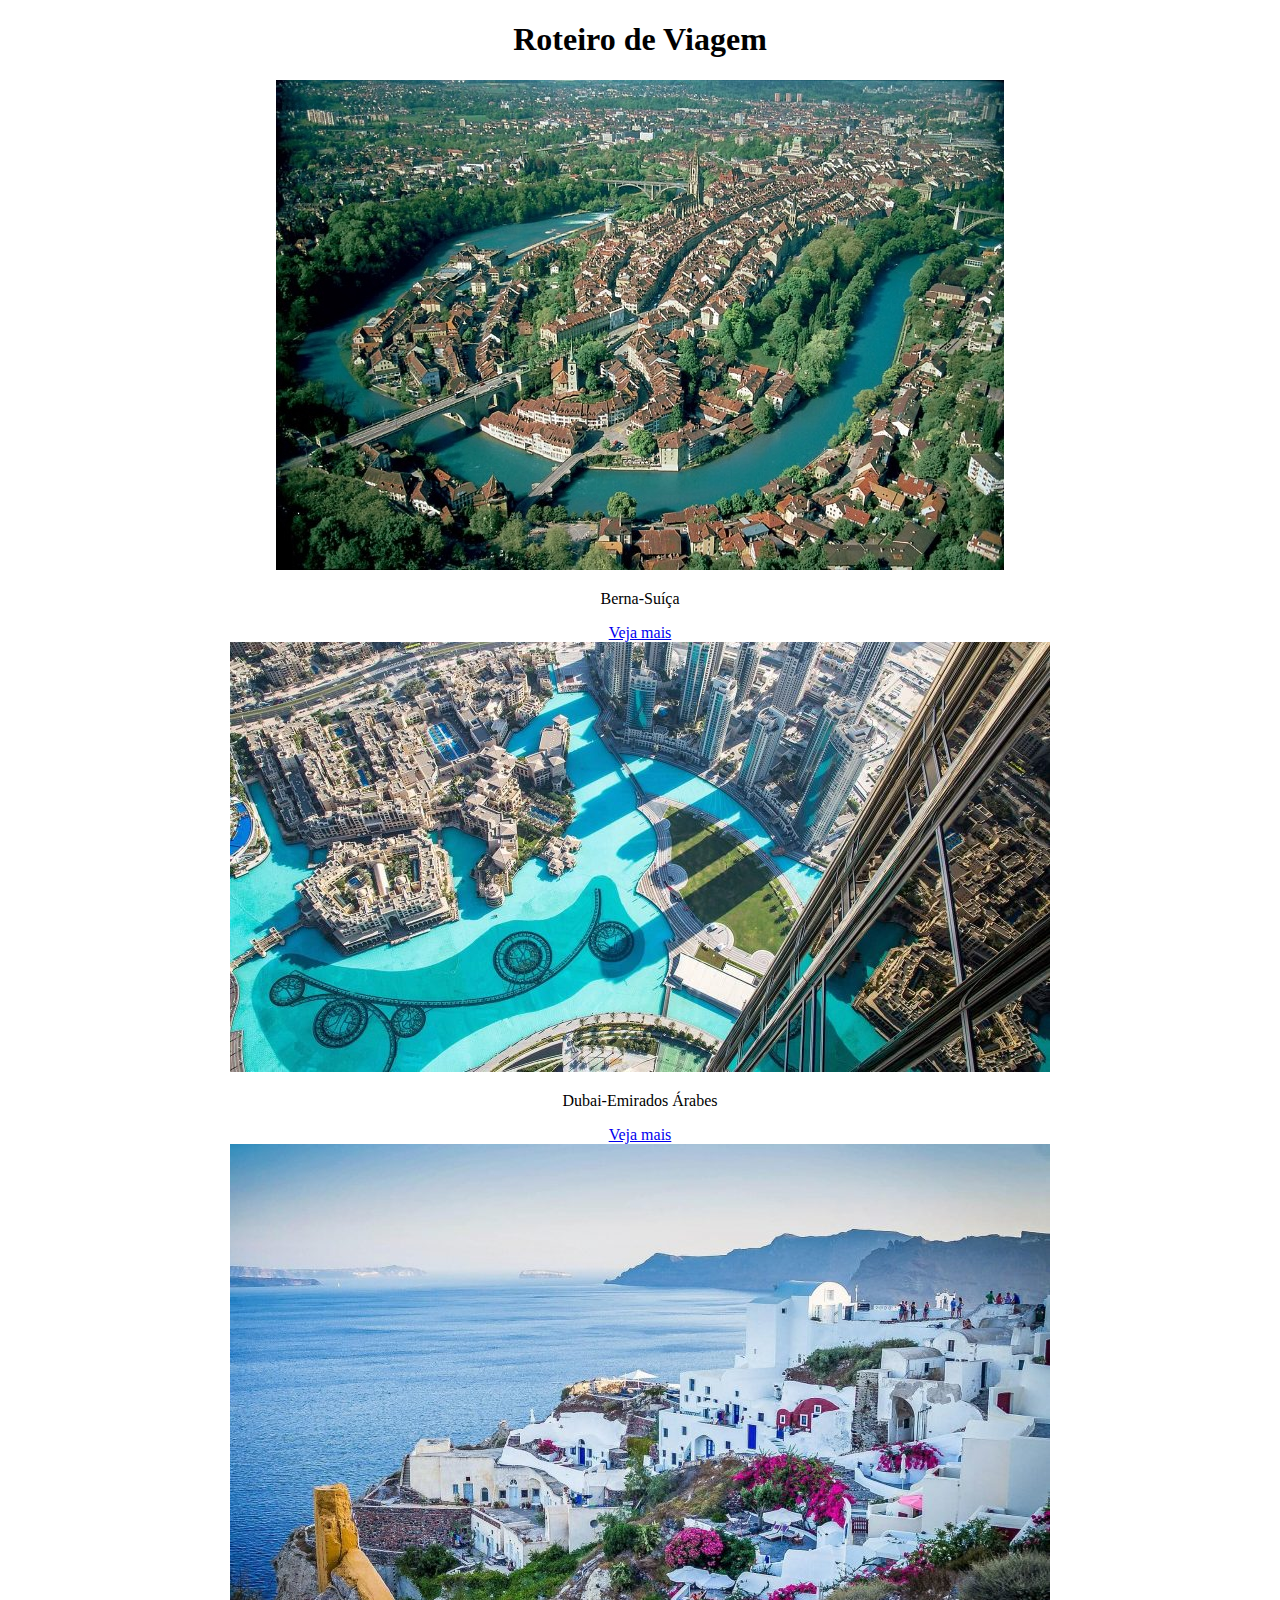
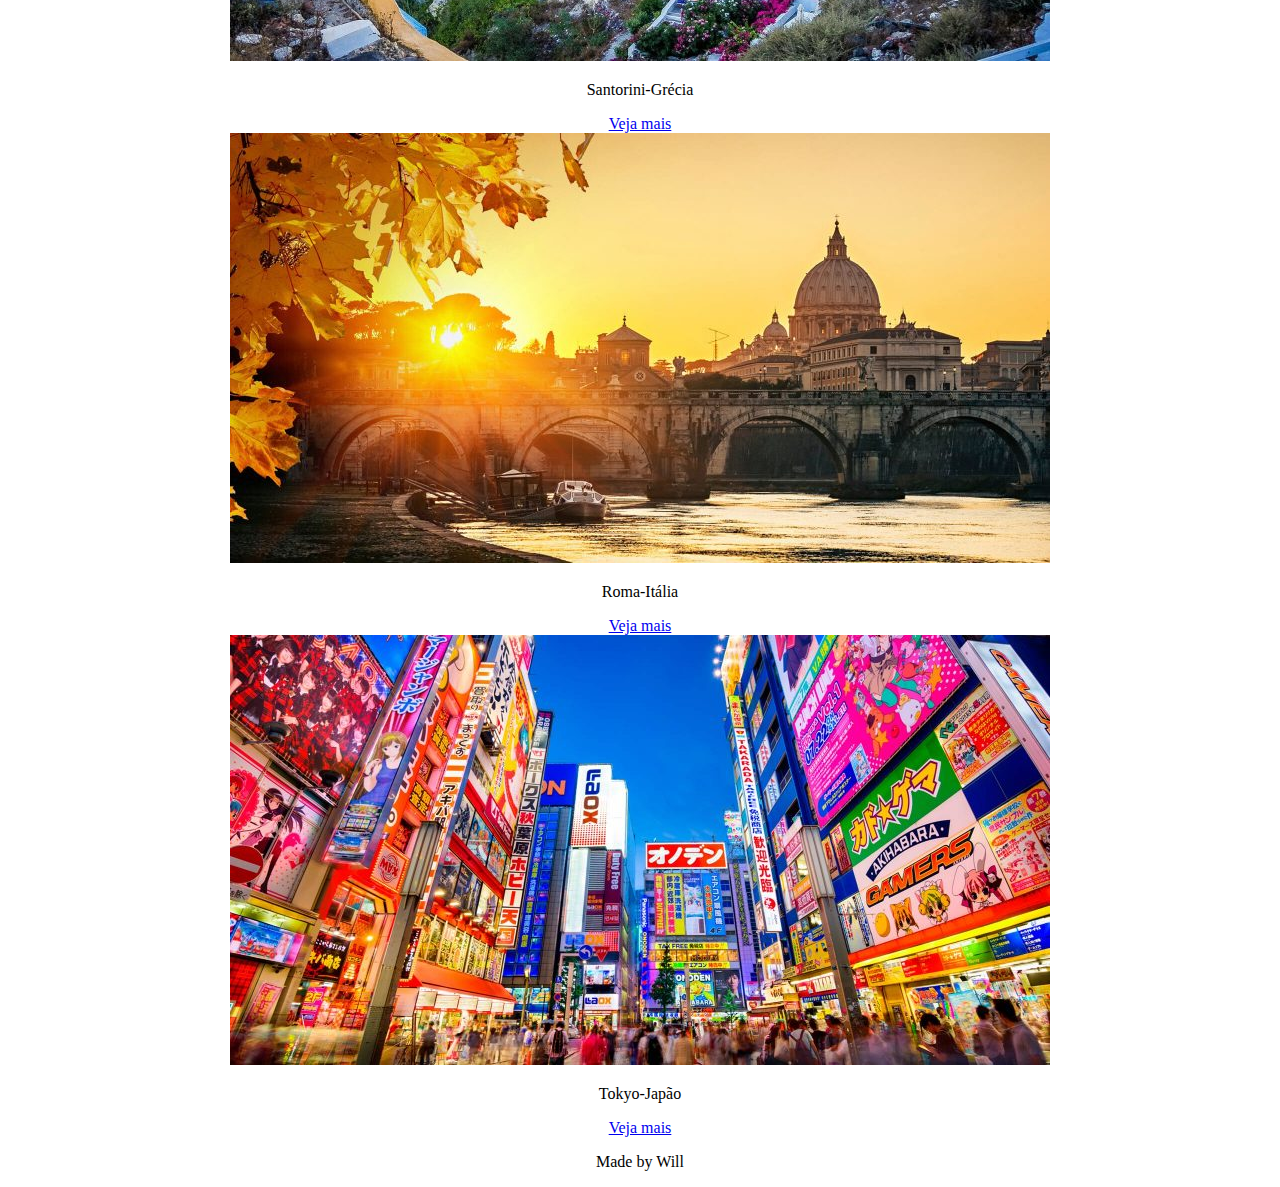
==== EXERCICIOS/AULA_02_12_2020/index.html @ f5bf68ac "HTML" ====
<!DOCTYPE html>
<html lang="pt-br">
<head>
    <meta charset="UTF-8">
    <meta name="viewport" content="width=device-width, initial-scale=1.0">
    <title>Roteiro de Viagem</title>
    <link rel="stylesheet" href="static/css/style.css">
</head>
<body>
    <header>
        <h1>Roteiro de Viagem</h1>
    </header>
    <main class="container">
        <article class="card-gallery">
            <div class="card">
                <img src="static/img/berna.png" alt="Imagem de Berna">
                <p>Berna-Suíça</p>
                <a href="berna.html">Veja mais</a>
            </div>
            <div class="card">
                <img src="static/img/dubai.jpg" alt="Imagem de Dubai">
                <p>Dubai-Emirados Árabes</p>
                <a href="dubai.html">Veja mais</a>
            </div>
            <div class="card">
                <img src="static/img/santorini.jpg" alt="Imagem de Santorini">
                <p>Santorini-Grécia</p>
                <a href="santorini.html">Veja mais</a>
            </div>
            <div class="card">
                <img src="static/img/roma.jpg" alt="Imagem de Roma">
                <p>Roma-Itália</p>
                <a href="roma.html">Veja mais</a>
            </div>
            <div class="card">
                <img src="static/img/tokyo.jpg" alt="Imagem de Tokyo">
                <p>Tokyo-Japão</p>
                <a href="tokyo.html">Veja mais</a>
            </div>            
        </article>
    </main>
    <footer>
        <p>Made by Will</p>
    </footer>
</body>
</html>
---- EXERCICIOS/AULA_02_12_2020/static/css/style.css ----
body {
    text-align: center;
}

.container {
    width: 80%;
    margin: auto;
}

.img-card img {
    width: 100%;
}
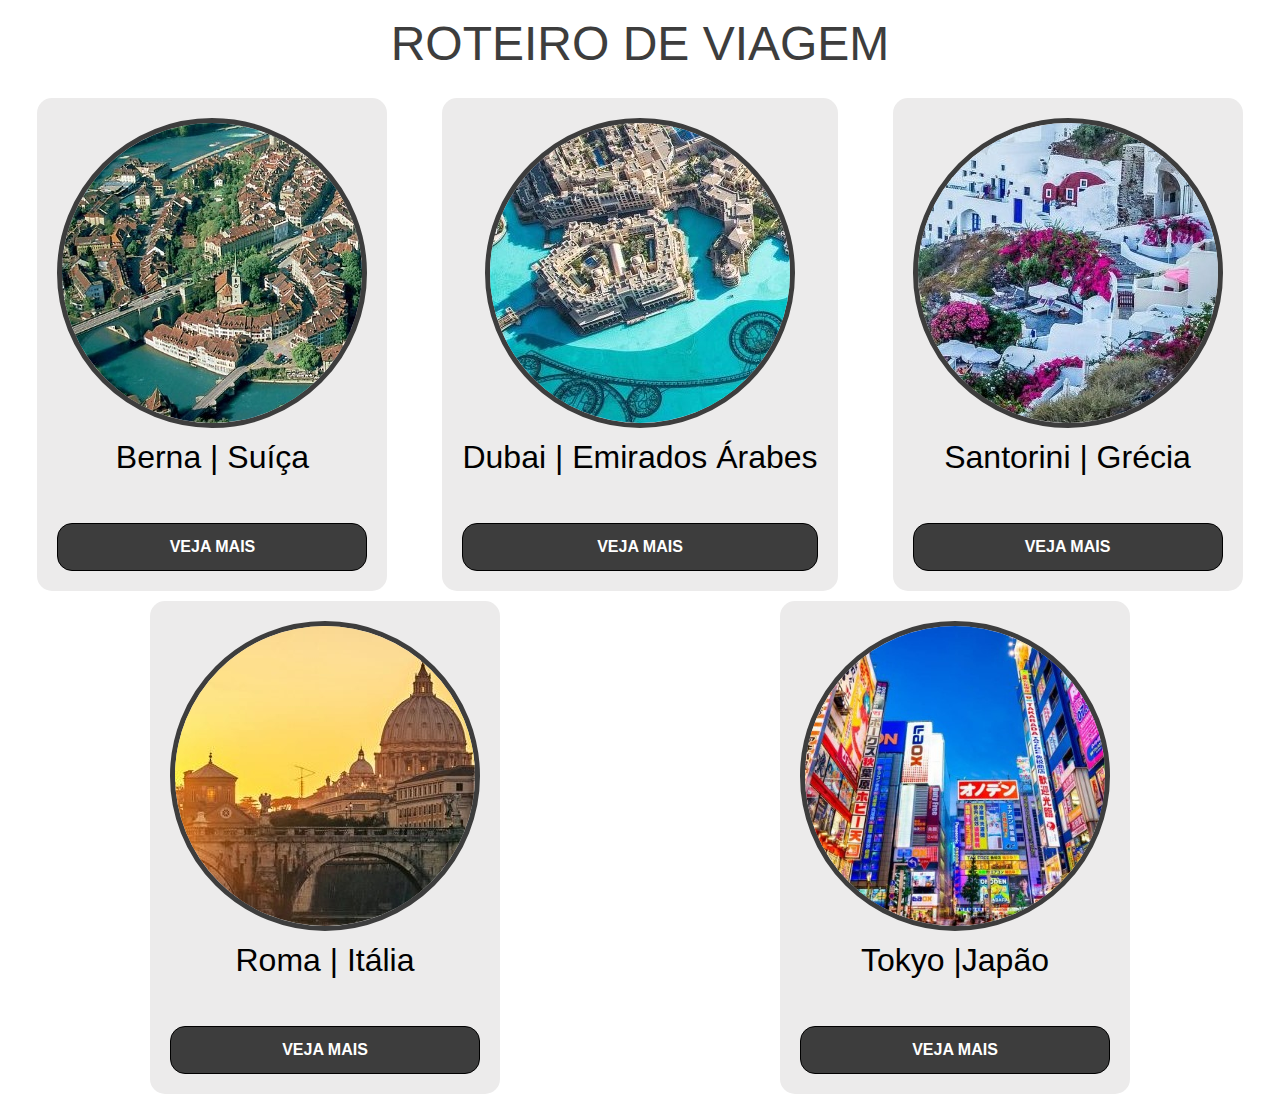
==== commit 05f148f5: "Update" ====
--- a/EXERCICIOS/AULA_02_12_2020/index.html
+++ b/EXERCICIOS/AULA_02_12_2020/index.html
@@ -4,6 +4,7 @@
     <meta charset="UTF-8">
     <meta name="viewport" content="width=device-width, initial-scale=1.0">
     <title>Roteiro de Viagem</title>
+    <link rel="stylesheet" href="static/css/reset.css">
     <link rel="stylesheet" href="static/css/style.css">
 </head>
 <body>
@@ -14,33 +15,36 @@
         <article class="card-gallery">
             <div class="card">
                 <img src="static/img/berna.png" alt="Imagem de Berna">
-                <p>Berna-Suíça</p>
-                <a href="berna.html">Veja mais</a>
+                <div class="card-conteudo">
+                    <p>Berna | Suíça</p>
+                    <a href="berna.html">Veja mais</a>
+                </div>
             </div>
+
             <div class="card">
                 <img src="static/img/dubai.jpg" alt="Imagem de Dubai">
-                <p>Dubai-Emirados Árabes</p>
+                <p>Dubai | Emirados Árabes</p>
                 <a href="dubai.html">Veja mais</a>
             </div>
+
             <div class="card">
                 <img src="static/img/santorini.jpg" alt="Imagem de Santorini">
-                <p>Santorini-Grécia</p>
+                <p>Santorini | Grécia</p>
                 <a href="santorini.html">Veja mais</a>
             </div>
+
             <div class="card">
                 <img src="static/img/roma.jpg" alt="Imagem de Roma">
-                <p>Roma-Itália</p>
+                <p>Roma | Itália</p>
                 <a href="roma.html">Veja mais</a>
             </div>
+
             <div class="card">
                 <img src="static/img/tokyo.jpg" alt="Imagem de Tokyo">
-                <p>Tokyo-Japão</p>
+                <p>Tokyo |Japão</p>
                 <a href="tokyo.html">Veja mais</a>
             </div>            
         </article>
     </main>
-    <footer>
-        <p>Made by Will</p>
-    </footer>
 </body>
 </html>--- a/EXERCICIOS/AULA_02_12_2020/static/css/style.css
+++ b/EXERCICIOS/AULA_02_12_2020/static/css/style.css
@@ -1,12 +1,66 @@
 body {
     text-align: center;
+    font-family: Arial, Helvetica, sans-serif;
 }
 
-.container {
-    width: 80%;
-    margin: auto;
+header {
+    padding: 20px;    
+}
+
+h1 {
+    text-transform: uppercase;
+    font-size: 3em;
+    color: #3D3D3D;
+}
+
+.card-gallery {
+    padding: 10px;          
+    display: flex;    
+    flex-wrap: wrap;    
+    justify-content: space-around;    
+}
+
+.card {        
+    border-radius: 15px;
+    padding: 20px;
+    background-color: rgb(236, 235, 235);    
+    margin-bottom: 10px;       
+}
+
+.card img{     
+    width: 300px;            
+    border-radius: 50%;        
+    border: 5px solid #3D3D3D;
+}
+
+.card p {
+    margin-top: 10px;
+    font-size: 2em;
+    color: black;
+}
+
+.card a {
+    margin-top: 50px;
+    text-decoration: none;
+    padding: 15px;
+    border: 1px solid black;
+    background-color: #3D3D3D;    
+    color: white;
+    border-radius: 15px;
+    text-transform: uppercase;
+    display: block;
+    font-weight: bold;
+    transition: background-color .3s;
+}
+
+.card a:hover {       
+    background-color: white;
+    color: #3D3D3D;
 }
 
 .img-card img {
     width: 100%;
-}+}
+
+
+
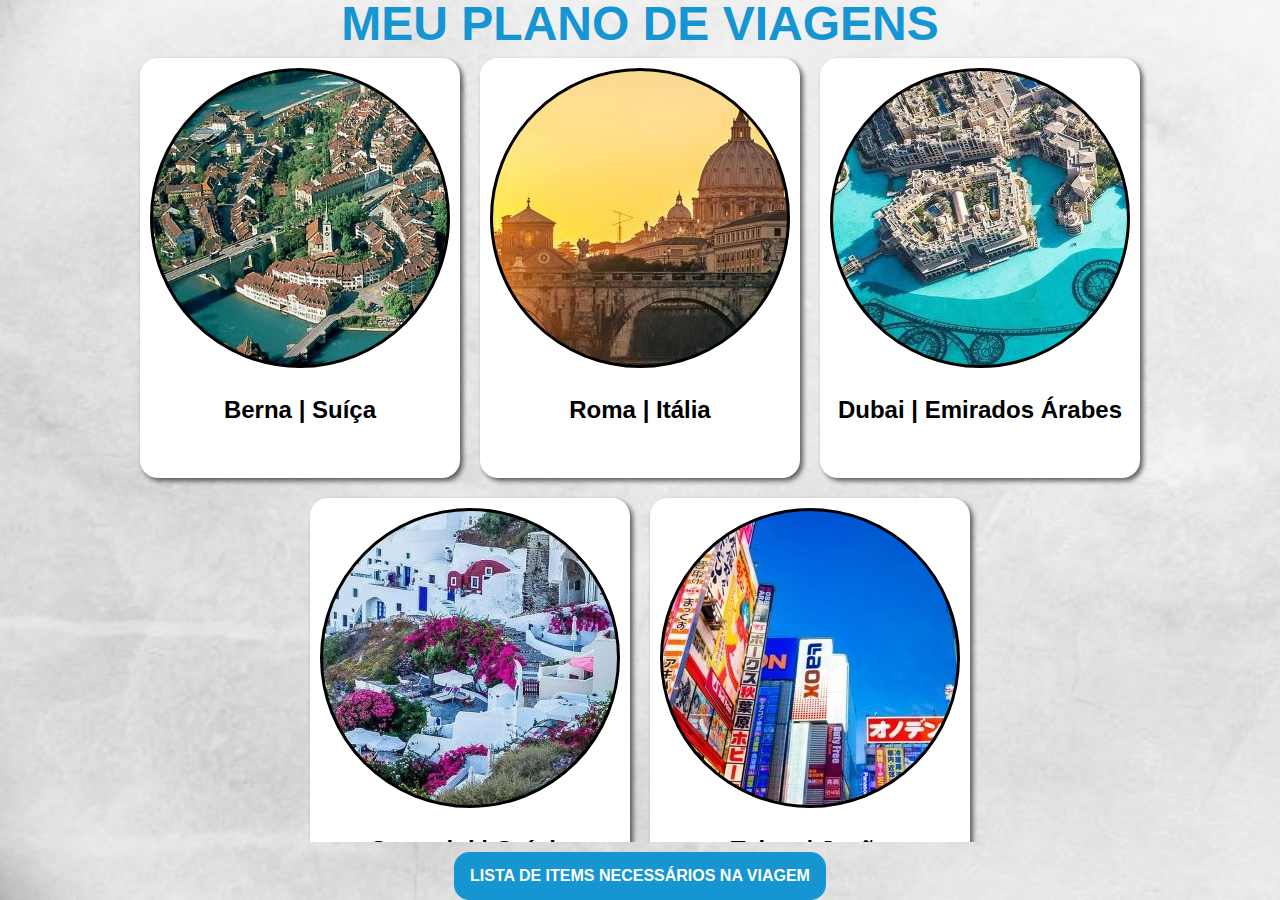
==== commit f3cd5c40: "Update" ====
--- a/EXERCICIOS/AULA_02_12_2020/index.html
+++ b/EXERCICIOS/AULA_02_12_2020/index.html
@@ -3,48 +3,50 @@
 <head>
     <meta charset="UTF-8">
     <meta name="viewport" content="width=device-width, initial-scale=1.0">
-    <title>Roteiro de Viagem</title>
+    <title>5 lugares que eu quero viajar</title>
     <link rel="stylesheet" href="static/css/reset.css">
     <link rel="stylesheet" href="static/css/style.css">
 </head>
 <body>
-    <header>
-        <h1>Roteiro de Viagem</h1>
-    </header>
-    <main class="container">
-        <article class="card-gallery">
-            <div class="card">
-                <img src="static/img/berna.png" alt="Imagem de Berna">
-                <div class="card-conteudo">
-                    <p>Berna | Suíça</p>
-                    <a href="berna.html">Veja mais</a>
+    <div class="center">
+        <h1>Meu plano de viagens</h1>
+        <div class="cards">
+            <a href="https://pt.wikipedia.org/wiki/Berna" class="card" target="_blank">    
+                <div class="card-img" style="background-image: url('static/img/berna.png');"></div>
+                <div class="card-text">
+                    <h2>Berna | Suíça</h2>
+                </div>        
+            </a>    
+
+            <a href="https://pt.wikipedia.org/wiki/Roma" class="card" target="_blank">
+                <div class="card-img" style="background-image: url('static/img/roma.jpg');"></div>
+                <div class="card-text">
+                    <h2>Roma | Itália</h2>
                 </div>
-            </div>
+            </a>
 
-            <div class="card">
-                <img src="static/img/dubai.jpg" alt="Imagem de Dubai">
-                <p>Dubai | Emirados Árabes</p>
-                <a href="dubai.html">Veja mais</a>
-            </div>
+            <a href="https://pt.wikipedia.org/wiki/Dubai" class="card" target="_blank">
+                <div class="card-img" style="background-image: url('static/img/dubai.jpg');"></div>
+                <div class="card-text">
+                    <h2>Dubai | Emirados Árabes</h2>
+                </div>
+            </a>
 
-            <div class="card">
-                <img src="static/img/santorini.jpg" alt="Imagem de Santorini">
-                <p>Santorini | Grécia</p>
-                <a href="santorini.html">Veja mais</a>
-            </div>
+            <a href="https://pt.wikipedia.org/wiki/Santorini" class="card" target="_blank">
+                <div class="card-img" style="background-image: url('static/img/santorini.jpg');"></div>
+                <div class="card-text">
+                    <h2>Santorini | Grécia</h2>
+                </div>
+            </a>
 
-            <div class="card">
-                <img src="static/img/roma.jpg" alt="Imagem de Roma">
-                <p>Roma | Itália</p>
-                <a href="roma.html">Veja mais</a>
-            </div>
-
-            <div class="card">
-                <img src="static/img/tokyo.jpg" alt="Imagem de Tokyo">
-                <p>Tokyo |Japão</p>
-                <a href="tokyo.html">Veja mais</a>
-            </div>            
-        </article>
-    </main>
+            <a href="https://pt.wikipedia.org/wiki/Tóquio" class="card" target="_blank">
+                <div class="card-img" style="background-image: url('static/img/tokyo.jpg');"></div>
+                <div class="card-text">
+                    <h2>Tokyo | Japão</h2>
+                </div>
+            </a>
+        </div>
+        <a href="items.html" class="items-button">Lista de items necessários na viagem</a>
+    </div>
 </body>
 </html>--- a/EXERCICIOS/AULA_02_12_2020/static/css/style.css
+++ b/EXERCICIOS/AULA_02_12_2020/static/css/style.css
@@ -1,66 +1,143 @@
 body {
-    text-align: center;
-    font-family: Arial, Helvetica, sans-serif;
+    background-color: white;
+    background-image: url('../img/background.jpg');
+    background-size: cover;
+
+    font-family: Arial, Helvetica, sans-serif;    
 }
 
-header {
-    padding: 20px;    
+
+h1 {
+    font-size: 3em;
+    font-weight: bold;
+    text-transform: uppercase;
+    color: rgb(21, 149, 209)
 }
 
-h1 {
-    text-transform: uppercase;
-    font-size: 3em;
-    color: #3D3D3D;
+.center {
+    height: 100vh;
+    width: 100vw;
+
+    display: flex;    
+    flex-direction: column;    
+    align-items: center;
+    justify-content: center;
 }
 
-.card-gallery {
-    padding: 10px;          
-    display: flex;    
-    flex-wrap: wrap;    
-    justify-content: space-around;    
+.container {
+    text-align: center;    
+    margin: 20px;
 }
 
-.card {        
-    border-radius: 15px;
-    padding: 20px;
-    background-color: rgb(236, 235, 235);    
-    margin-bottom: 10px;       
+.cards {
+    display: flex;
+    flex-wrap: wrap;    
+    align-items: center;
+    justify-content: center;
+    overflow: auto;    
 }
 
-.card img{     
-    width: 300px;            
-    border-radius: 50%;        
-    border: 5px solid #3D3D3D;
+.card {    
+    margin: 10px;
+    padding: 10px;
+
+    display: grid;
+    grid-template-columns: repeat(auto-fit, minmax(300px, 1fr));    
+    grid-template-rows: 300px 100px;
+    grid-template-areas: "image" "text";
+        
+    border-radius: 18px;
+    background-color: white;
+    box-shadow: 3px 3px 5px rgba(0, 0, 0, 0.6);
+    text-align: center;
+    text-decoration: none;
+
+    transition: .3s ease-in-out;
 }
 
-.card p {
-    margin-top: 10px;
-    font-size: 2em;
+.card:hover{
+    background-color: rgb(21, 149, 209);
+    box-shadow: 3px 3px 5px rgb(17, 62, 83);
+}
+
+.card:hover h2{
+    color: white;
+}
+
+.card:hover .card-img {
+    border-color: white;
+}
+
+.card-img {
+    grid-area: image;
+    border-radius: 50%;
+    border: 3px solid black;
+}
+
+.card-text {
+    grid-area: text;    
+}
+
+.card-text h2 {
+    margin-top: 30px;
+    
+    font-size: 1.5em;
+    font-weight: bold;
     color: black;
 }
 
-.card a {
-    margin-top: 50px;
+.items-button {
+    margin-top: 10px;
+    padding: 15px;    
+    background-color: rgb(21, 149, 209);
+    border: 1px solid rgb(21, 149, 209);
+    border-radius: 15px;        
+
+    color: white;
     text-decoration: none;
-    padding: 15px;
-    border: 1px solid black;
-    background-color: #3D3D3D;    
-    color: white;
-    border-radius: 15px;
     text-transform: uppercase;
-    display: block;
     font-weight: bold;
-    transition: background-color .3s;
+
+    transition: background-color .3s
 }
 
-.card a:hover {       
-    background-color: white;
-    color: #3D3D3D;
+.items-button:hover {
+    background-color: white;    
+
+    color: rgb(21, 149, 209);
 }
 
-.img-card img {
-    width: 100%;
+.tables {
+    display: flex;
+    flex-direction: row;
+    flex-wrap: wrap;
+    justify-content: space-between;
+}
+
+.tables caption {
+    font-size: 1.2em;
+    margin-bottom: 5px;
+    text-transform: uppercase;    
+}
+
+.tables table {
+    text-align: center;
+    width: 400px;    
+    border-collapse: collapse;
+    margin-bottom: 20px;
+}
+
+.tables table th {
+    font-size: 1.1em;
+    font-weight: bold;
+    color: white;
+    
+    background-color:rgb(21, 149, 209);
+}
+
+.tables table th, td {
+    padding: 10px;
+    border-bottom: 1px solid #ccc;
 }
 
 
-
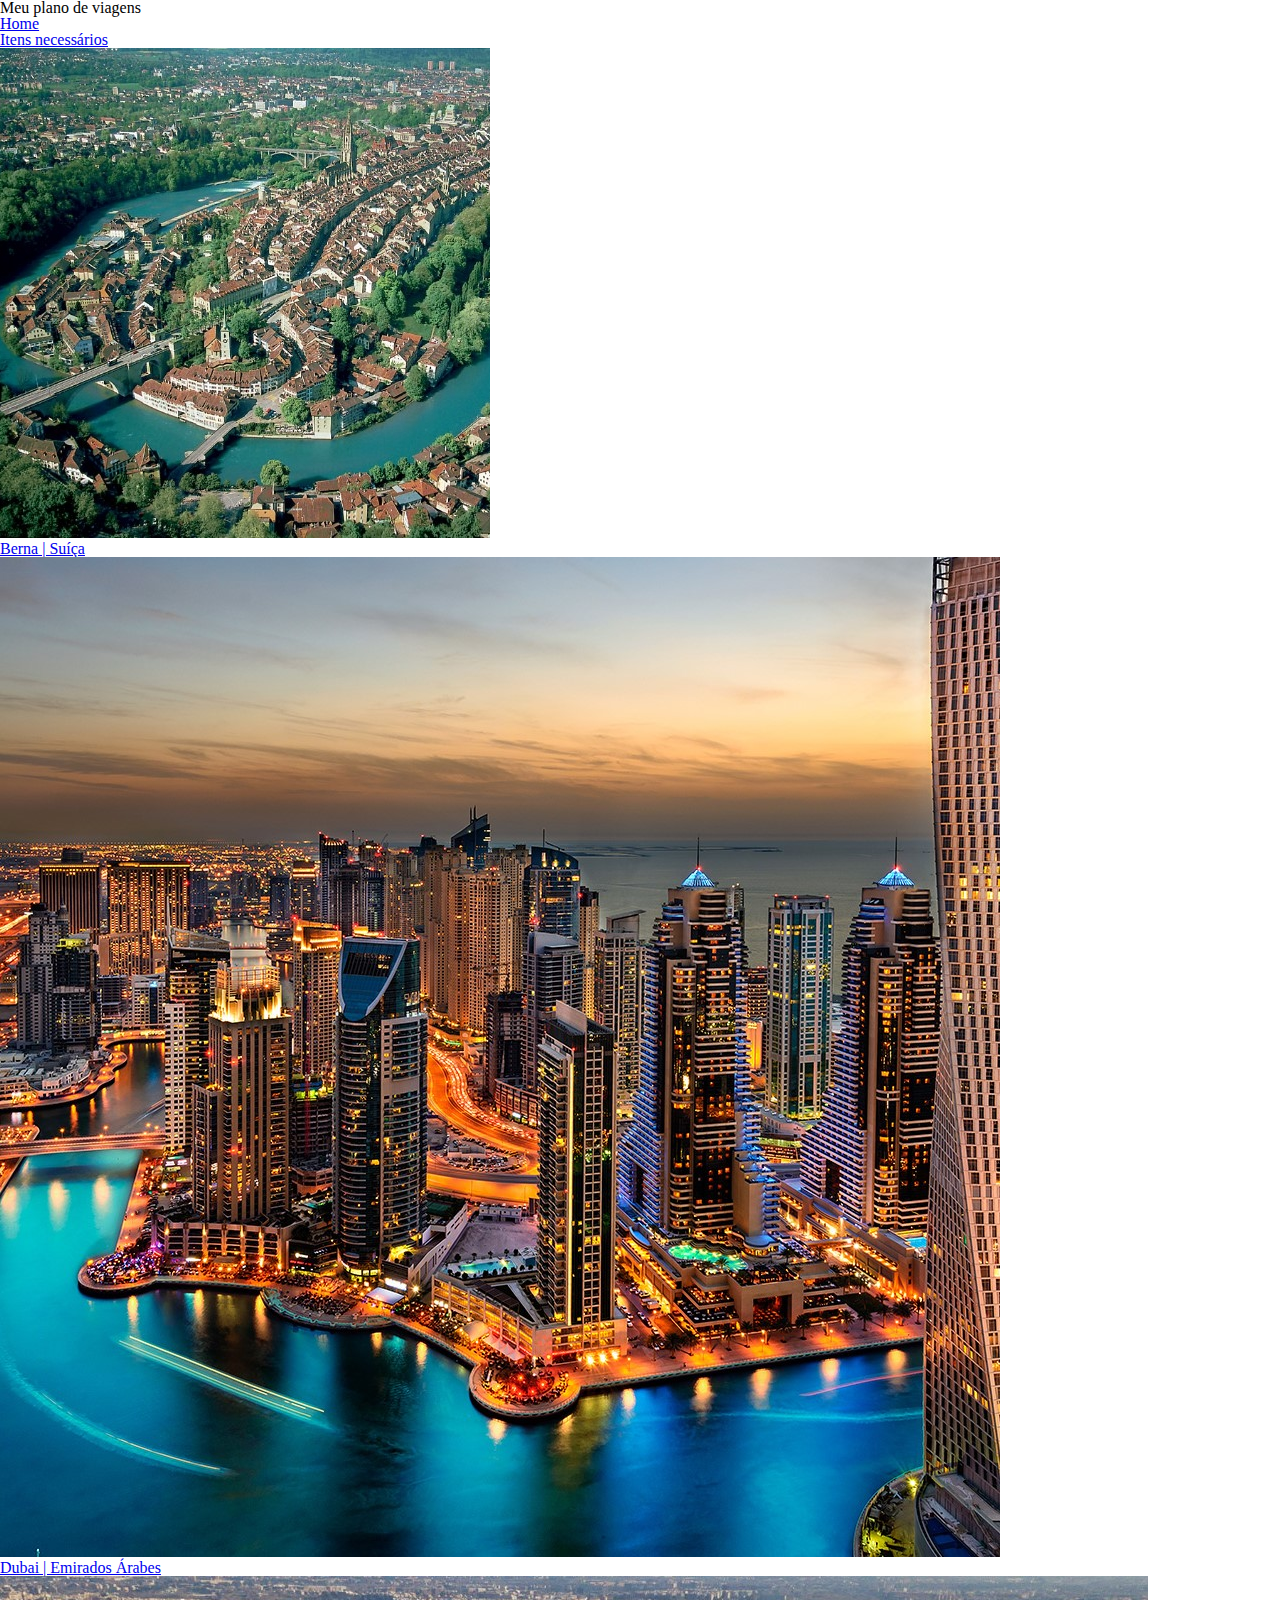
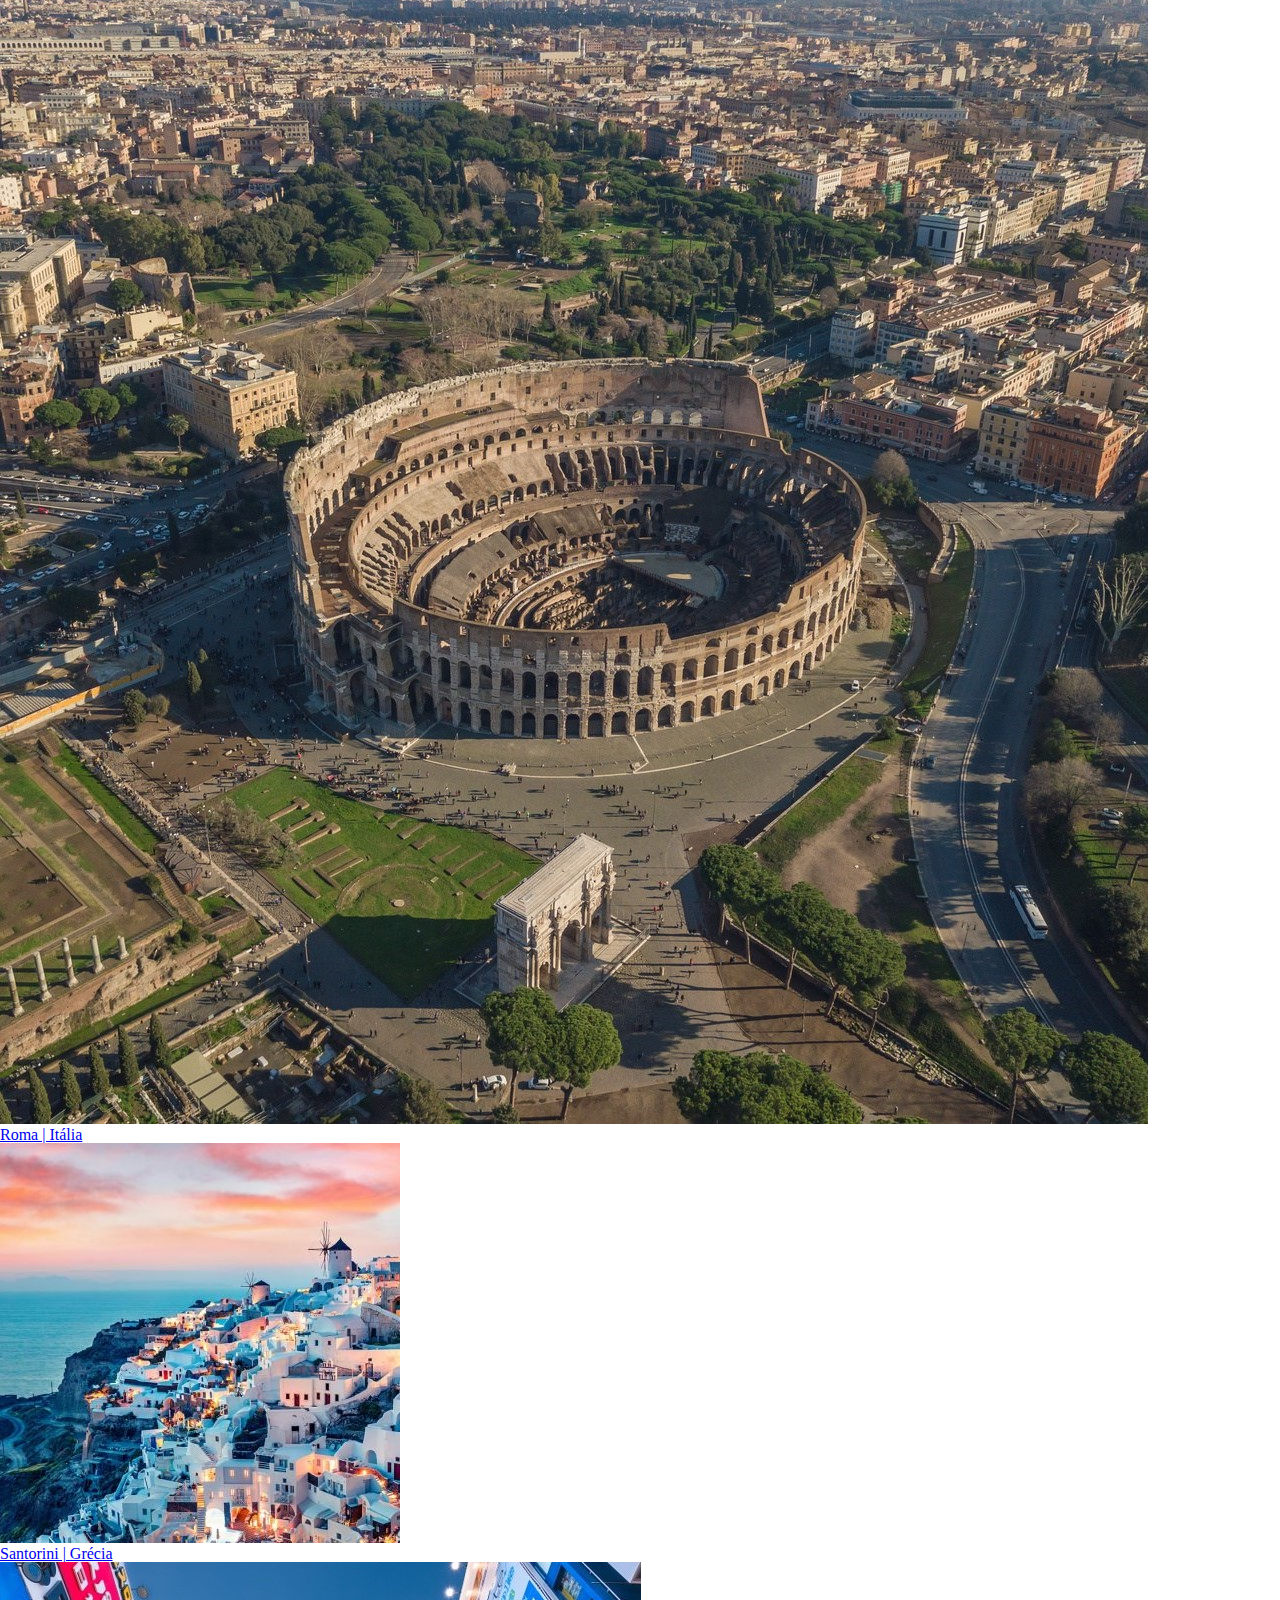
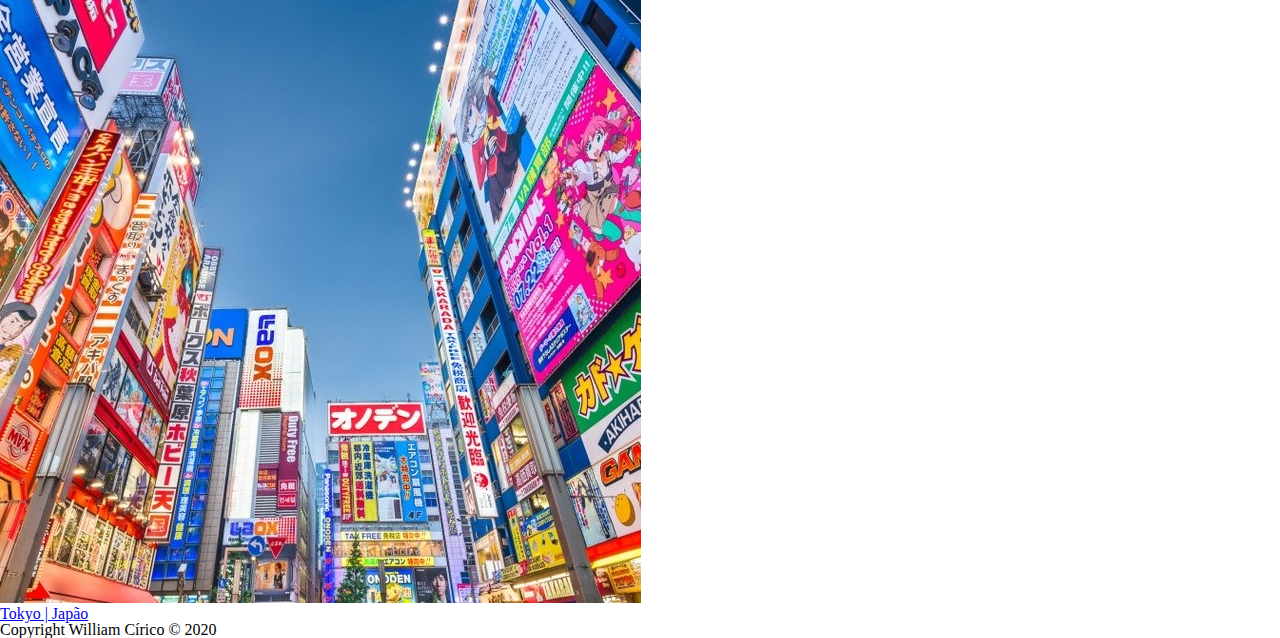
==== commit b499d87d: "Update" ====
--- a/EXERCICIOS/AULA_02_12_2020/index.html
+++ b/EXERCICIOS/AULA_02_12_2020/index.html
@@ -1,52 +1,45 @@
 <!DOCTYPE html>
 <html lang="pt-br">
 <head>
-    <meta charset="UTF-8">
-    <meta name="viewport" content="width=device-width, initial-scale=1.0">
-    <title>5 lugares que eu quero viajar</title>
+    <meta charset="utf-8" >
+    <meta name="viewport" content="width=device-width, initial-scale=1.0">    
+    <!-- CSS -->
     <link rel="stylesheet" href="static/css/reset.css">
-    <link rel="stylesheet" href="static/css/style.css">
+    <link rel="stylesheet" href="static/css/base.css">
+    <link rel="stylesheet" href="static/css/index.css">
 </head>
 <body>
-    <div class="center">
-        <h1>Meu plano de viagens</h1>
-        <div class="cards">
-            <a href="https://pt.wikipedia.org/wiki/Berna" class="card" target="_blank">    
-                <div class="card-img" style="background-image: url('static/img/berna.png');"></div>
-                <div class="card-text">
-                    <h2>Berna | Suíça</h2>
-                </div>        
-            </a>    
-
-            <a href="https://pt.wikipedia.org/wiki/Roma" class="card" target="_blank">
-                <div class="card-img" style="background-image: url('static/img/roma.jpg');"></div>
-                <div class="card-text">
-                    <h2>Roma | Itália</h2>
-                </div>
-            </a>
-
-            <a href="https://pt.wikipedia.org/wiki/Dubai" class="card" target="_blank">
-                <div class="card-img" style="background-image: url('static/img/dubai.jpg');"></div>
-                <div class="card-text">
-                    <h2>Dubai | Emirados Árabes</h2>
-                </div>
-            </a>
-
-            <a href="https://pt.wikipedia.org/wiki/Santorini" class="card" target="_blank">
-                <div class="card-img" style="background-image: url('static/img/santorini.jpg');"></div>
-                <div class="card-text">
-                    <h2>Santorini | Grécia</h2>
-                </div>
-            </a>
-
-            <a href="https://pt.wikipedia.org/wiki/Tóquio" class="card" target="_blank">
-                <div class="card-img" style="background-image: url('static/img/tokyo.jpg');"></div>
-                <div class="card-text">
-                    <h2>Tokyo | Japão</h2>
-                </div>
-            </a>
-        </div>
-        <a href="items.html" class="items-button">Lista de items necessários na viagem</a>
-    </div>
+<header class="header">
+    <h1 class="header__title">Meu plano de viagens</h1>
+    <nav class="header__nav">
+        <ul>
+            <li><a href="index.html">Home</a></li>
+            <li><a href="items.html">Itens necessários</a></li>
+        </ul>
+    </nav>
+</header>     
+<main class="container">    
+    <a href="https://pt.wikipedia.org/wiki/Berna" target="_blank" class="card">        
+        <img src="static/img/berna.png" class="card__image"/>
+        <h2 class="card__title">Berna | Suíça</h2>        
+    </a>
+    <a href="https://pt.wikipedia.org/wiki/Dubai" target="_blank" class="card">       
+        <img src="static/img/dubai.jpg" class="card__image"/>
+        <h2 class="card__title">Dubai | Emirados Árabes</h2>        
+    </a>
+    <a href="https://pt.wikipedia.org/wiki/Roma" target="_blank" class="card">       
+        <img src="static/img/roma.jpg" class="card__image"/>
+        <h2 class="card__title">Roma | Itália</h2>        
+    </a>
+    <a href="https://pt.wikipedia.org/wiki/Santorini" target="_blank" class="card">        
+        <img src="static/img/santorini.jpg" class="card__image" />
+        <h2 class="card__title">Santorini | Grécia</h2>        
+    </a>
+    <a href="https://pt.wikipedia.org/wiki/Tóquio" target="_blank" class="card">       
+        <img src="static/img/tokyo.jpg" class="card__image" />
+        <h2 class="card__title">Tokyo | Japão</h2>        
+    </a>    
+</main>
+<footer class="footer">Copyright William Círico © 2020</footer>  
 </body>
 </html>